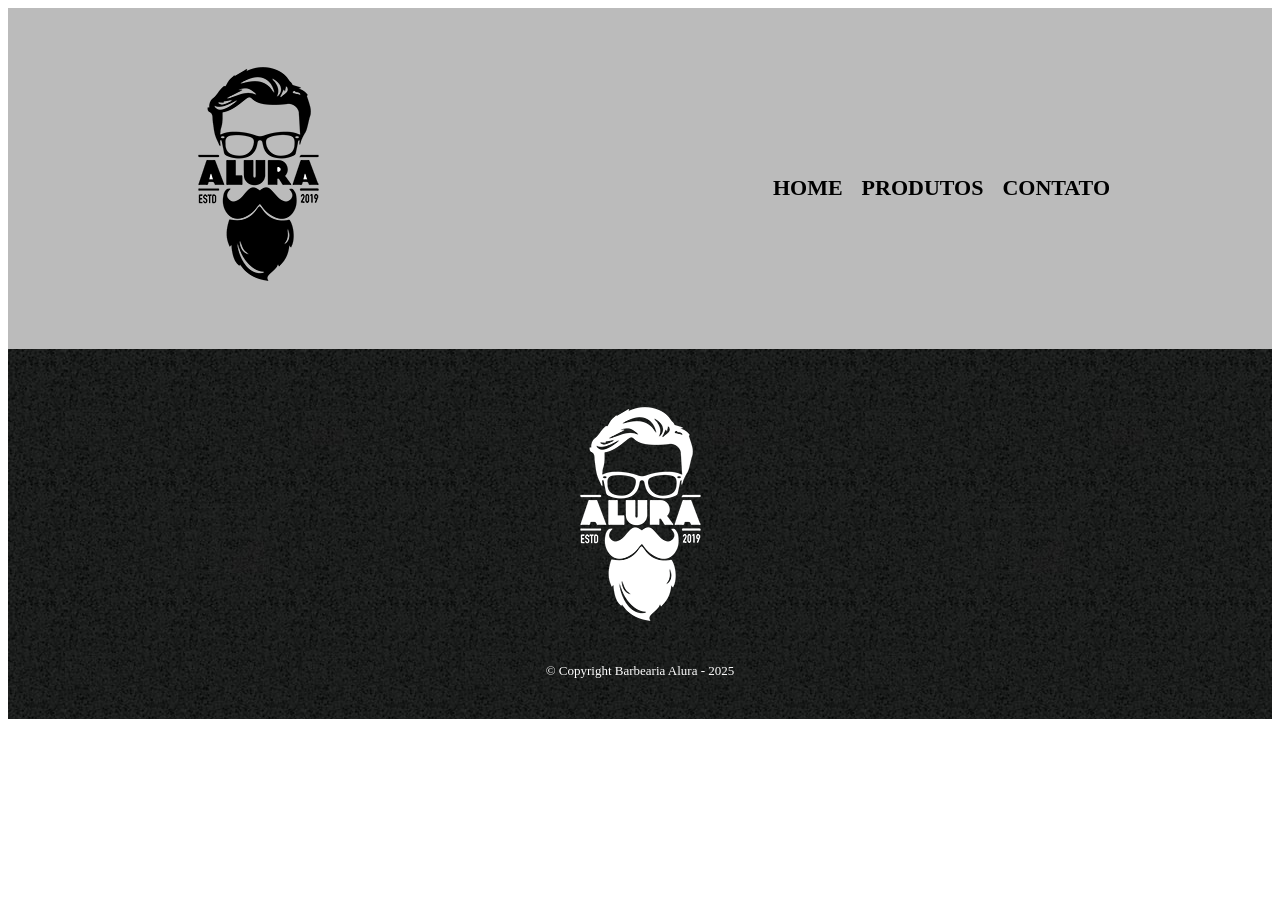
==== contatos.html @ 5c627bc9 "." ====
<!DOCTYPE html>
<html>
    <head>
        <meta charset="UTF-8">
        <title>Contato - Barbearia Alura</title>

        <link rel="stylesheet" href="reset.css">
        <link rel="stylesheet" href="style.css">
    </head>
    <body>
        <header>
            <div class="caixa">
                <h1><img src="img/logo.png"></h1>

                <nav>
                    <ul>
                        <li><a href="index.html">Home</a></li>
                        <li><a href="produtos.html">Produtos</a></li>
                        <li><a href="contato.html">Contato</a></li>
                    </ul>
                </nav>
            </div>
        </header>

        <footer>
            <img src="img/logo-branco.png">
            <p class="copyright">&copy; Copyright Barbearia Alura - 2025</p>
        </footer>
    </body>
</html>
---- style.css ----
header {
    background: #BBBBBB;
    padding: 20px 0;
}


.caixa {
    position: relative;
    width: 940px;
    margin: 0 auto;
}


nav {
    position: absolute;
    top: 110px;
    right: 0;
}


nav li {
    display: inline;
    margin: 0 0 0 15px;
}


nav a {
    text-transform: uppercase;
    color: #000000;
    font-weight: bold;
    font-size: 22px;
    text-decoration: none;
}


nav a:hover {
    color: #C78C19;
    text-decoration: underline;
}


.produtos {
    width: 940px;
    margin: 0 auto;
    padding: 50px 0;
}


.produtos li {
    display: inline-block;
    text-align: center;
    width: 30%;
    vertical-align: top;
    margin: 0 1.5%;
    padding: 30px 20px;
    box-sizing: border-box;
    border: 2px solid #000000;
    border-radius: 10px;
}


.produtos li:hover {
    border-color: #C78C19;
}


.produtos li:active {
    border-color: #088C19;    
}


.produtos h2 {
    font-size: 30px;
    font-weight: bold;
}


.produtos li:hover h2 {
    font-size: 34px;
}


.produto-descricao {
    font-size: 18px;
}


.produto-preco {
    font-size: 22px;
    font-weight: bold;
    margin-top: 10px;
}


footer {
    text-align: center;
    background: url("img/bg.jpg");
    padding: 40px 0;
}


.copyright {
    color: #FFFFFF;
    font-size: 13px;
    margin: 20px 0 0;
}
main {
    width: 940px;
    margin: 0 auto;
}


form {
    margin: 40px 0;
}


form label {
    display:block;
    font-size: 20px;
    margin: 0 0 10px;
}


form input {
    display: block;
    margin: 0 0 20px;
    padding: 10px 25px;
    width: 50%;
}
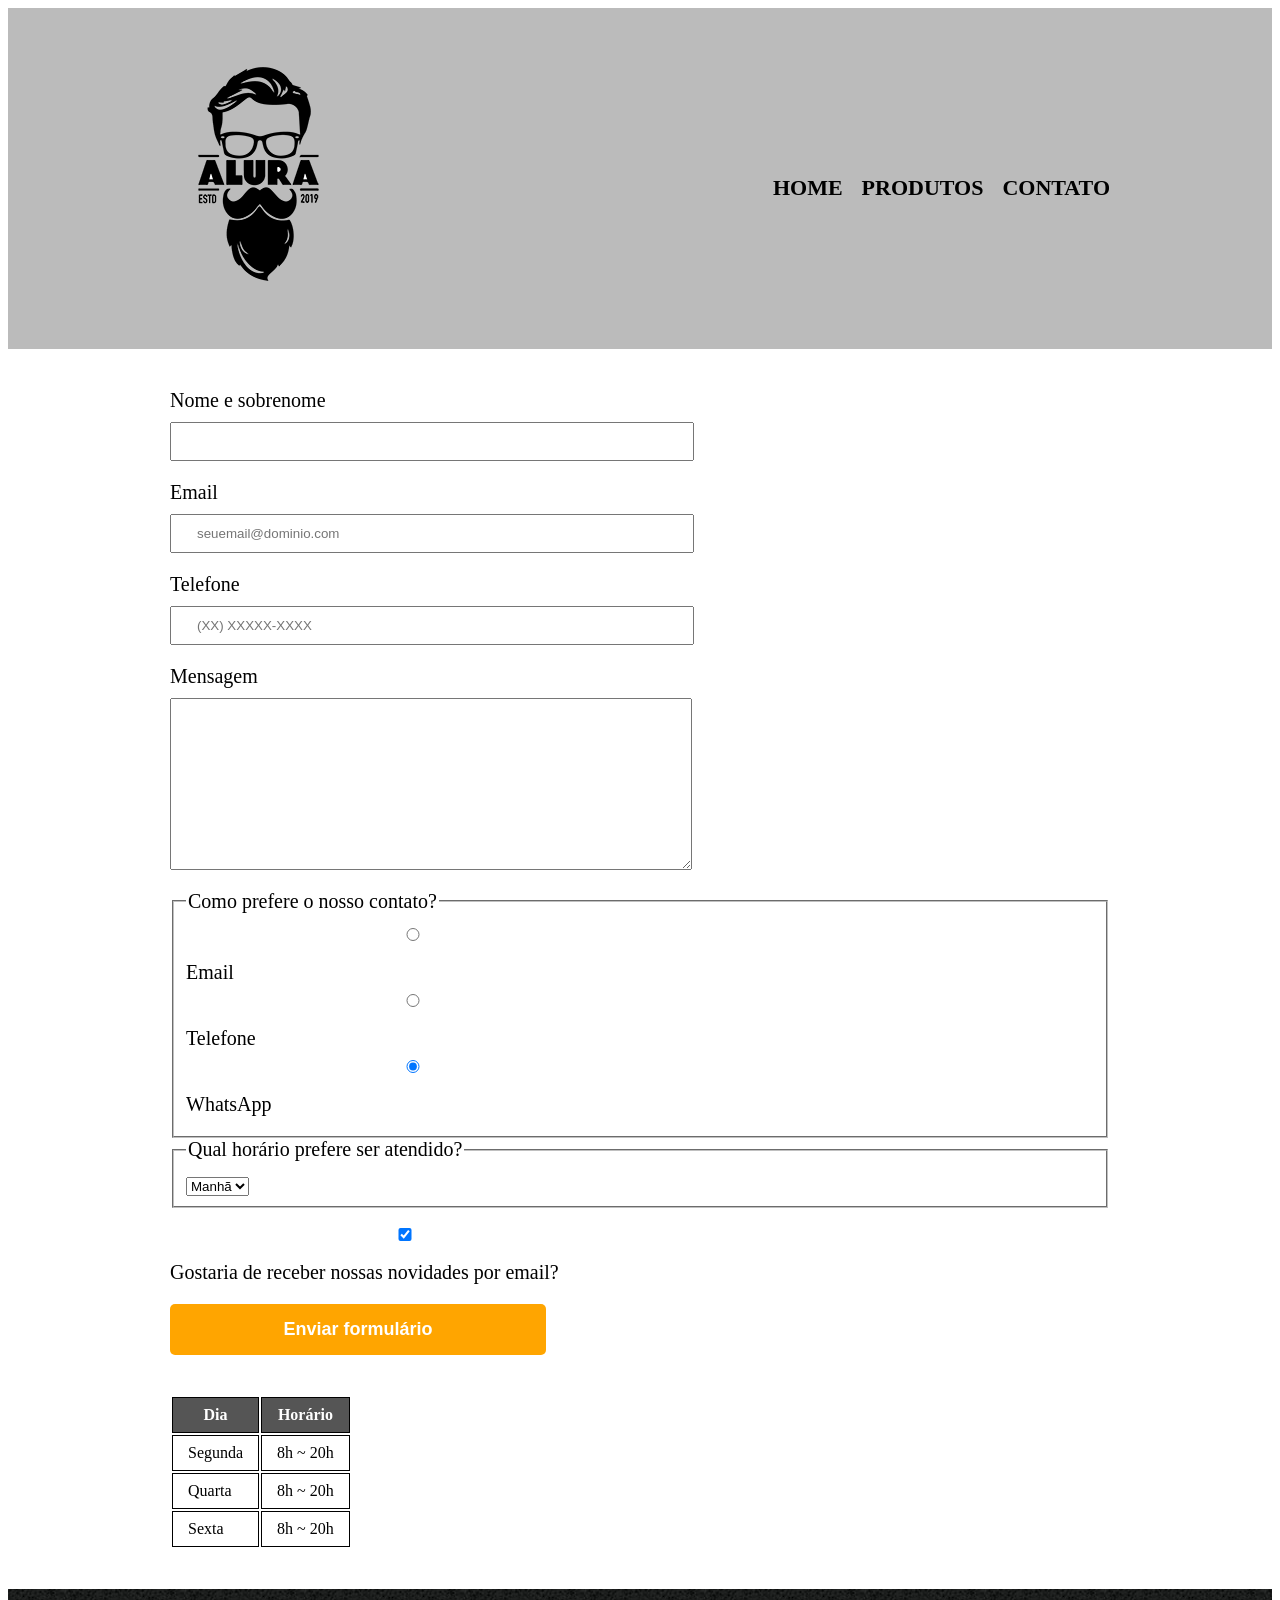
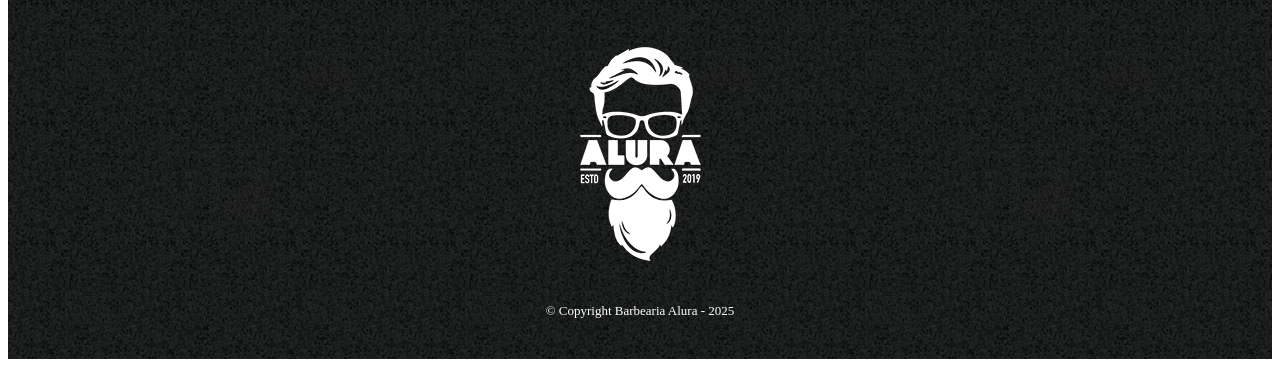
==== commit 92b409a4: "aula 1 adptando a pagina inicial" ====
--- a/contatos.html
+++ b/contatos.html
@@ -1,30 +1,106 @@
 <!DOCTYPE html>
 <html>
-    <head>
-        <meta charset="UTF-8">
-        <title>Contato - Barbearia Alura</title>
 
-        <link rel="stylesheet" href="reset.css">
-        <link rel="stylesheet" href="style.css">
-    </head>
-    <body>
-        <header>
-            <div class="caixa">
-                <h1><img src="img/logo.png"></h1>
+<head>
+    <meta charset="UTF-8">
+    <title>Contato - Barbearia Alura</title>
 
-                <nav>
-                    <ul>
-                        <li><a href="index.html">Home</a></li>
-                        <li><a href="produtos.html">Produtos</a></li>
-                        <li><a href="contato.html">Contato</a></li>
-                    </ul>
-                </nav>
-            </div>
-        </header>
+    <link rel="stylesheet" href="reset.css">
+    <link rel="stylesheet" href="style.css">
+</head>
 
-        <footer>
-            <img src="img/logo-branco.png">
-            <p class="copyright">&copy; Copyright Barbearia Alura - 2025</p>
-        </footer>
-    </body>
+<body>
+    <header>
+        <div class="caixa">
+            <h1><img src="img/logo.png" alt="Logo da Barbearia Alura"></h1>
+
+            <nav>
+                <ul>
+                    <li><a href="index.html">Home</a></li>
+                    <li><a href="produtos.html">Produtos</a></li>
+                    <li><a href="contato.html">Contato</a></li>
+                </ul>
+            </nav>
+        </div>
+    </header>
+
+    <main>
+        <form>
+            <label for="nomesobrenome">Nome e sobrenome</label>
+            <input type="text" id="nomesobrenome" class="input-padrao" required>
+
+            <label for="email">Email</label>
+            <input type="email" id="email" class="input-padrao" required placeholder="seuemail@dominio.com">
+
+            <label for="telefone">Telefone</label>
+            <input type="tel" id="telefone" class="input-padrao" required placeholder="(XX) XXXXX-XXXX">
+
+            <label for="mensagem">Mensagem</label>
+            <textarea cols="70" rows="10" id="mensagem" class="input-padrao" required></textarea>
+
+            <fieldset>
+                <legend>Como prefere o nosso contato?</legend>
+                <label for="radio-email">
+                    <input type="radio" name="contato" value="email" id="radio-email">
+                    Email
+                </label>
+
+                <label for="radio-telefone">
+                    <input type="radio" name="contato" value="telefone" id="radio-telefone">
+                    Telefone
+                </label>
+
+                <label for="radio-whatsapp">
+                    <input type="radio" name="contato" value="whatsapp" id="radio-whatsapp" checked>
+                    WhatsApp
+                </label>
+            </fieldset>
+
+            <fieldset>
+                <legend>Qual horário prefere ser atendido?</legend>
+                <select>
+                    <option>Manhã</option>
+                    <option>Tarde</option>
+                    <option>Noite</option>
+                </select>
+            </fieldset>
+
+            <label class="checkbox">
+                <input type="checkbox" checked>
+                Gostaria de receber nossas novidades por email?
+            </label>
+
+            <input type="submit" value="Enviar formulário" class="enviar">
+        </form>
+
+        <table>
+            <thead>
+                <tr>
+                    <th>Dia</th>
+                    <th>Horário</th>
+                </tr>
+            </thead>
+            <tbody>
+                <tr>
+                    <td>Segunda</td>
+                    <td>8h ~ 20h</td>
+                </tr>
+                <tr>
+                    <td>Quarta</td>
+                    <td>8h ~ 20h</td>
+                </tr>
+                <tr>
+                    <td>Sexta</td>
+                    <td>8h ~ 20h</td>
+                </tr>
+            </tbody>
+        </table>
+    </main>
+
+    <footer>
+        <img src="img/logo-branco.png" alt="Logo da Barbearia Alura">
+        <p class="copyright">&copy; Copyright Barbearia Alura - 2025</p>
+    </footer>
+</body>
+
 </html>
--- a/style.css
+++ b/style.css
@@ -1,15 +1,46 @@
 header {
     background: #BBBBBB;
     padding: 20px 0;
+} 
+
+/* css da página inicial */
+.banner {
+    width:100%;
 }
 
+.titulo-principal {
+    text-align: center;
+    font-size: 2em;
+    margin: 0 0 1em;
+    clear: left;
+}
 
+.principal p {
+    margin: 0 0 1em;
+}
+
+.principal strong {
+    font-weight: bold;
+}
+
+.principal em {
+    font-style: italic;
+}
+
+.utensilios {
+    width: 120px;
+    float: left;
+    margin: 0 20px 20px 0;
+}
+
+.imagembeneficios {
+    width: 60%;
+}
 .caixa {
     position: relative;
     width: 940px;
     margin: 0 auto;
 }
-
 
 nav {
     position: absolute;
@@ -17,12 +48,10 @@
     right: 0;
 }
 
-
 nav li {
     display: inline;
     margin: 0 0 0 15px;
 }
-
 
 nav a {
     text-transform: uppercase;
@@ -32,19 +61,16 @@
     text-decoration: none;
 }
 
-
 nav a:hover {
     color: #C78C19;
     text-decoration: underline;
 }
-
 
 .produtos {
     width: 940px;
     margin: 0 auto;
     padding: 50px 0;
 }
-
 
 .produtos li {
     display: inline-block;
@@ -58,32 +84,26 @@
     border-radius: 10px;
 }
 
-
 .produtos li:hover {
     border-color: #C78C19;
 }
 
-
 .produtos li:active {
-    border-color: #088C19;    
+    border-color: #088C19;
 }
-
 
 .produtos h2 {
     font-size: 30px;
     font-weight: bold;
 }
 
-
 .produtos li:hover h2 {
     font-size: 34px;
 }
 
-
 .produto-descricao {
     font-size: 18px;
 }
-
 
 .produto-preco {
     font-size: 22px;
@@ -91,36 +111,21 @@
     margin-top: 10px;
 }
 
-
-footer {
-    text-align: center;
-    background: url("img/bg.jpg");
-    padding: 40px 0;
-}
-
-
-.copyright {
-    color: #FFFFFF;
-    font-size: 13px;
-    margin: 20px 0 0;
-}
 main {
     width: 940px;
     margin: 0 auto;
 }
 
-
 form {
     margin: 40px 0;
 }
 
-
-form label {
-    display:block;
+form label,
+form legend {
+    display: block;
     font-size: 20px;
     margin: 0 0 10px;
 }
-
 
 form input {
     display: block;
@@ -129,3 +134,58 @@
     width: 50%;
 }
 
+.input-padrao {
+    display: block;
+    margin: 0 0 20px;
+    padding: 10px 25px;
+    width: 50%;
+}
+
+.checkbox {
+    margin: 20px 0;
+}
+
+footer {
+    text-align: center;
+    background: url("img/bg.jpg");
+    padding: 40px 0;
+}
+
+.copyright {
+    color: #FFFFFF;
+    font-size: 13px;
+    margin: 20px 0 0;
+}
+
+.enviar {
+    width: 40%;
+    padding: 15px 0;
+    background: orange;
+    color: white;
+    font-weight: bold;
+    font-size: 18px;
+    border: none;
+    border-radius: 5px;
+    transition: 1s all;
+    cursor: pointer;
+}
+
+.enviar:hover {
+    background: darkorange;
+    transform: scale(1.2);
+}
+
+table {
+    margin: 20px 0 40px;
+}
+
+thead {
+    background: #555555;
+    color: white;
+    font-weight: bold;
+}
+
+td, th {
+    border: 1px solid #000000;
+    padding: 8px 15px;
+}
